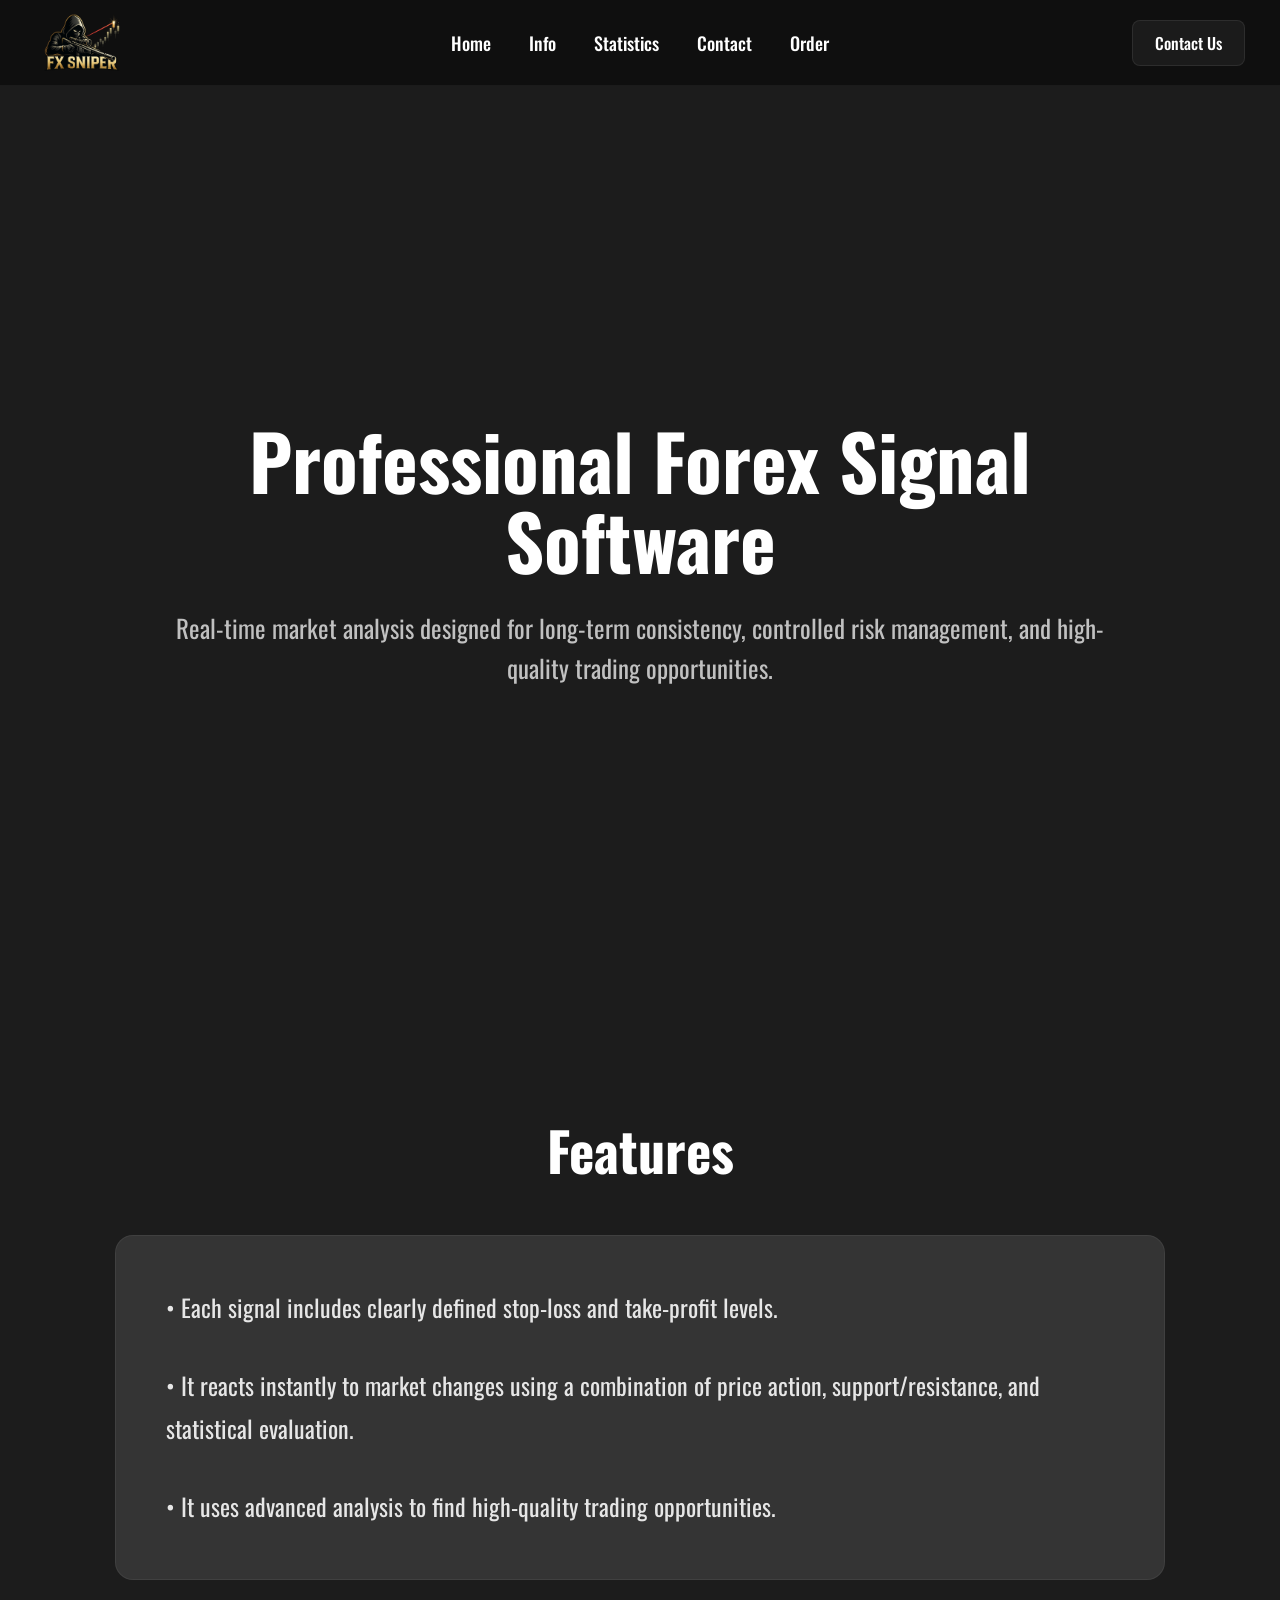
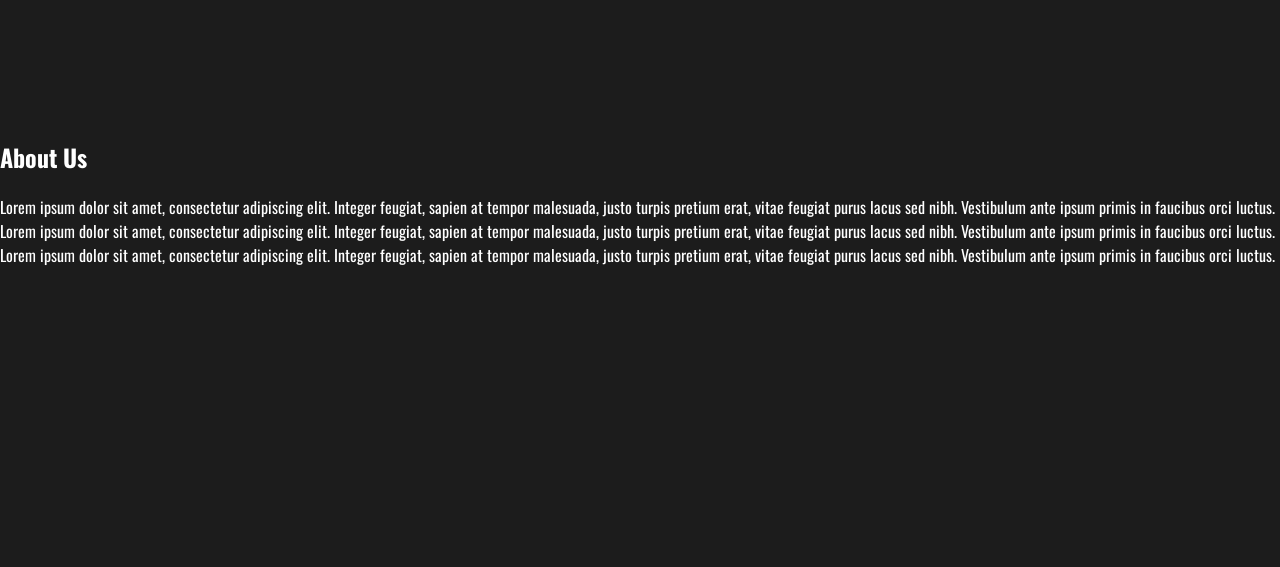
==== index.html @ 4cada07e "Update index.html" ====
<!DOCTYPE html>
<html lang="en">
<head>
    <meta charset="UTF-8">
    <meta name="viewport" content="width=device-width, initial-scale=1.0">

    <title>FXsniper</title>

    <!-- FONT -->
    <link href="https://fonts.googleapis.com/css2?family=Oswald:wght@400;500;700&display=swap" rel="stylesheet">

    <!-- CSS -->
    <link rel="stylesheet" href="style.css">
</head>

<body>

    <!-- ========================= -->
    <!-- TOP BAR -->
    <!-- ========================= -->

    <header class="topbar">

        <!-- LOGO -->
        <div class="logo-container">
            <img src="logo.png" class="logo-image">
        </div>

        <!-- NAV -->
        <div class="navbar">

            <nav class="nav-links">
                <span>Home</span>
                <span>Info</span>
                <span>Statistics</span>
                <span>Contact</span>
                <span>Order</span>
            </nav>

        </div>

        <!-- CONTACT -->
        <a href="https://t.me/+KAlz7OTd-_kyNzk0" target="_blank" class="contact-btn">
            Contact Us
        </a>

    </header>

    <!-- ========================= -->
    <!-- PAGE CONTENT -->
    <!-- ========================= -->

    <main class="page-content">

        <!-- HERO -->
        <section class="hero">

            <div class="hero-content">

                <h1>
                    Professional Forex Signal Software
                </h1>

                <p>
                    Real-time market analysis designed for long-term consistency,
                    controlled risk management, and high-quality trading opportunities.
                </p>

            </div>

        </section>

        <!-- FEATURES -->
        <section class="features-section">

            <h2 class="section-title">
                Features
            </h2>

            <div class="features-box">

                <div class="feature-item">
                    • Each signal includes clearly defined stop-loss and take-profit levels.
                </div>

                <div class="feature-item">
                    • It reacts instantly to market changes using a combination of
                    price action, support/resistance, and statistical evaluation.
                </div>

                <div class="feature-item">
                    • It uses advanced analysis to find high-quality trading opportunities.
                </div>

            </div>

        </section>

        <!-- ABOUT US -->
<section class="about-section">

    <h2 class="about-title">
        About Us
    </h2>

    <div class="about-grid">

        <!-- COLUMN 1 -->
        <div class="about-card">

            Lorem ipsum dolor sit amet, consectetur adipiscing elit.
            Integer feugiat, sapien at tempor malesuada, justo
            turpis pretium erat, vitae feugiat purus lacus sed nibh.
            Vestibulum ante ipsum primis in faucibus orci luctus.

        </div>

        <!-- COLUMN 2 -->
        <div class="about-card">

            Lorem ipsum dolor sit amet, consectetur adipiscing elit.
            Integer feugiat, sapien at tempor malesuada, justo
            turpis pretium erat, vitae feugiat purus lacus sed nibh.
            Vestibulum ante ipsum primis in faucibus orci luctus.

        </div>

        <!-- COLUMN 3 -->
        <div class="about-card">

            Lorem ipsum dolor sit amet, consectetur adipiscing elit.
            Integer feugiat, sapien at tempor malesuada, justo
            turpis pretium erat, vitae feugiat purus lacus sed nibh.
            Vestibulum ante ipsum primis in faucibus orci luctus.

        </div>

    </div>

</section>

        <!-- SPACER -->
        <div class="bottom-space"></div>

    </main>

</body>
</html>
---- style.css ----
body {
    margin: 0;
    background: rgb(28,28,28);
    color: white;
    font-family: "Oswald", sans-serif;

    overflow-x: hidden;
}

/* ========================= */
/* TOP BAR */
/* ========================= */

.topbar {
    position: fixed;
    top: 0;
    left: 0;

    width: 100%;
    height: 85px;

    background: rgb(15,15,15);

    display: flex;
    align-items: center;
    justify-content: center;

    z-index: 1000;

    border-bottom: 1px solid rgba(255,255,255,0.05);
}

/* ========================= */
/* LOGO */
/* ========================= */

.logo-container {
    position: absolute;
    left: 35px;

    top: 50%;
    transform: translateY(-40%);

    display: flex;
    align-items: center;
}

.logo-image {
    height: 95px;
    width: auto;

    object-fit: contain;
}

/* ========================= */
/* NAVIGATION */
/* ========================= */

.navbar {
    display: flex;
    align-items: center;
}

.nav-links {
    display: flex;
    gap: 38px;
}

.nav-links span {
    font-size: 18px;
    font-weight: 500;

    cursor: pointer;

    transition: 0.25s;
}

.nav-links span:hover {
    transform: scale(1.08);
    opacity: 0.75;
}

/* ========================= */
/* CONTACT */
/* ========================= */

.contact-btn {
    position: absolute;
    right: 35px;

    padding: 10px 22px;

    border-radius: 8px;

    background: rgba(255,255,255,0.05);

    border: 1px solid rgba(255,255,255,0.08);

    color: white;
    text-decoration: none;

    font-size: 16px;
    font-weight: 500;

    transition: 0.25s;
}

.contact-btn:hover {
    transform: scale(1.06);
    background: rgba(255,255,255,0.09);
}

/* ========================= */
/* PAGE */
/* ========================= */

.page-content {
    padding-top: 85px;
}

/* ========================= */
/* HERO */
/* ========================= */

.hero {
    min-height: 100vh;

    display: flex;
    align-items: center;
    justify-content: center;

    text-align: center;

    padding: 0 20px;
}

.hero-content {
    max-width: 950px;
}

.hero h1 {
    font-size: 76px;
    line-height: 1.05;

    margin-bottom: 28px;
}

.hero p {
    font-size: 25px;
    line-height: 1.6;

    opacity: 0.72;
}

/* ========================= */
/* FEATURES */
/* ========================= */

.features-section {
    padding: 80px 20px 140px 20px;

    display: flex;
    flex-direction: column;
    align-items: center;
}

.section-title {
    font-size: 54px;

    margin-bottom: 45px;
}

.features-box {
    width: 100%;
    max-width: 1050px;

    background: rgb(52,52,52);

    border: 1px solid rgba(255,255,255,0.06);

    border-radius: 18px;

    padding: 50px;

    box-sizing: border-box;
}

.feature-item {
    font-size: 24px;
    line-height: 1.8;

    opacity: 0.88;

    margin-bottom: 35px;
}

.feature-item:last-child {
    margin-bottom: 0;
}

/* ========================= */
/* SPACER */
/* ========================= */

.bottom-space {
    height: 300px;
}

/* ========================= */
/* MOBILE */
/* ========================= */

@media (max-width: 768px) {

    .topbar {
        height: 72px;
    }

    .logo-image {
        height: 34px;
    }

    .logo-container {
        left: 15px;
    }

    .contact-btn {
        right: 12px;

        font-size: 12px;
        padding: 8px 12px;
    }

    .nav-links {
        gap: 14px;
    }

    .nav-links span {
        font-size: 13px;
    }

    .hero h1 {
        font-size: 44px;
    }

    .hero p {
        font-size: 18px;
    }

    .section-title {
        font-size: 38px;
    }

    .features-box {
        padding: 28px;
    }

    .feature-item {
        font-size: 18px;
        line-height: 1.7;
    }
}
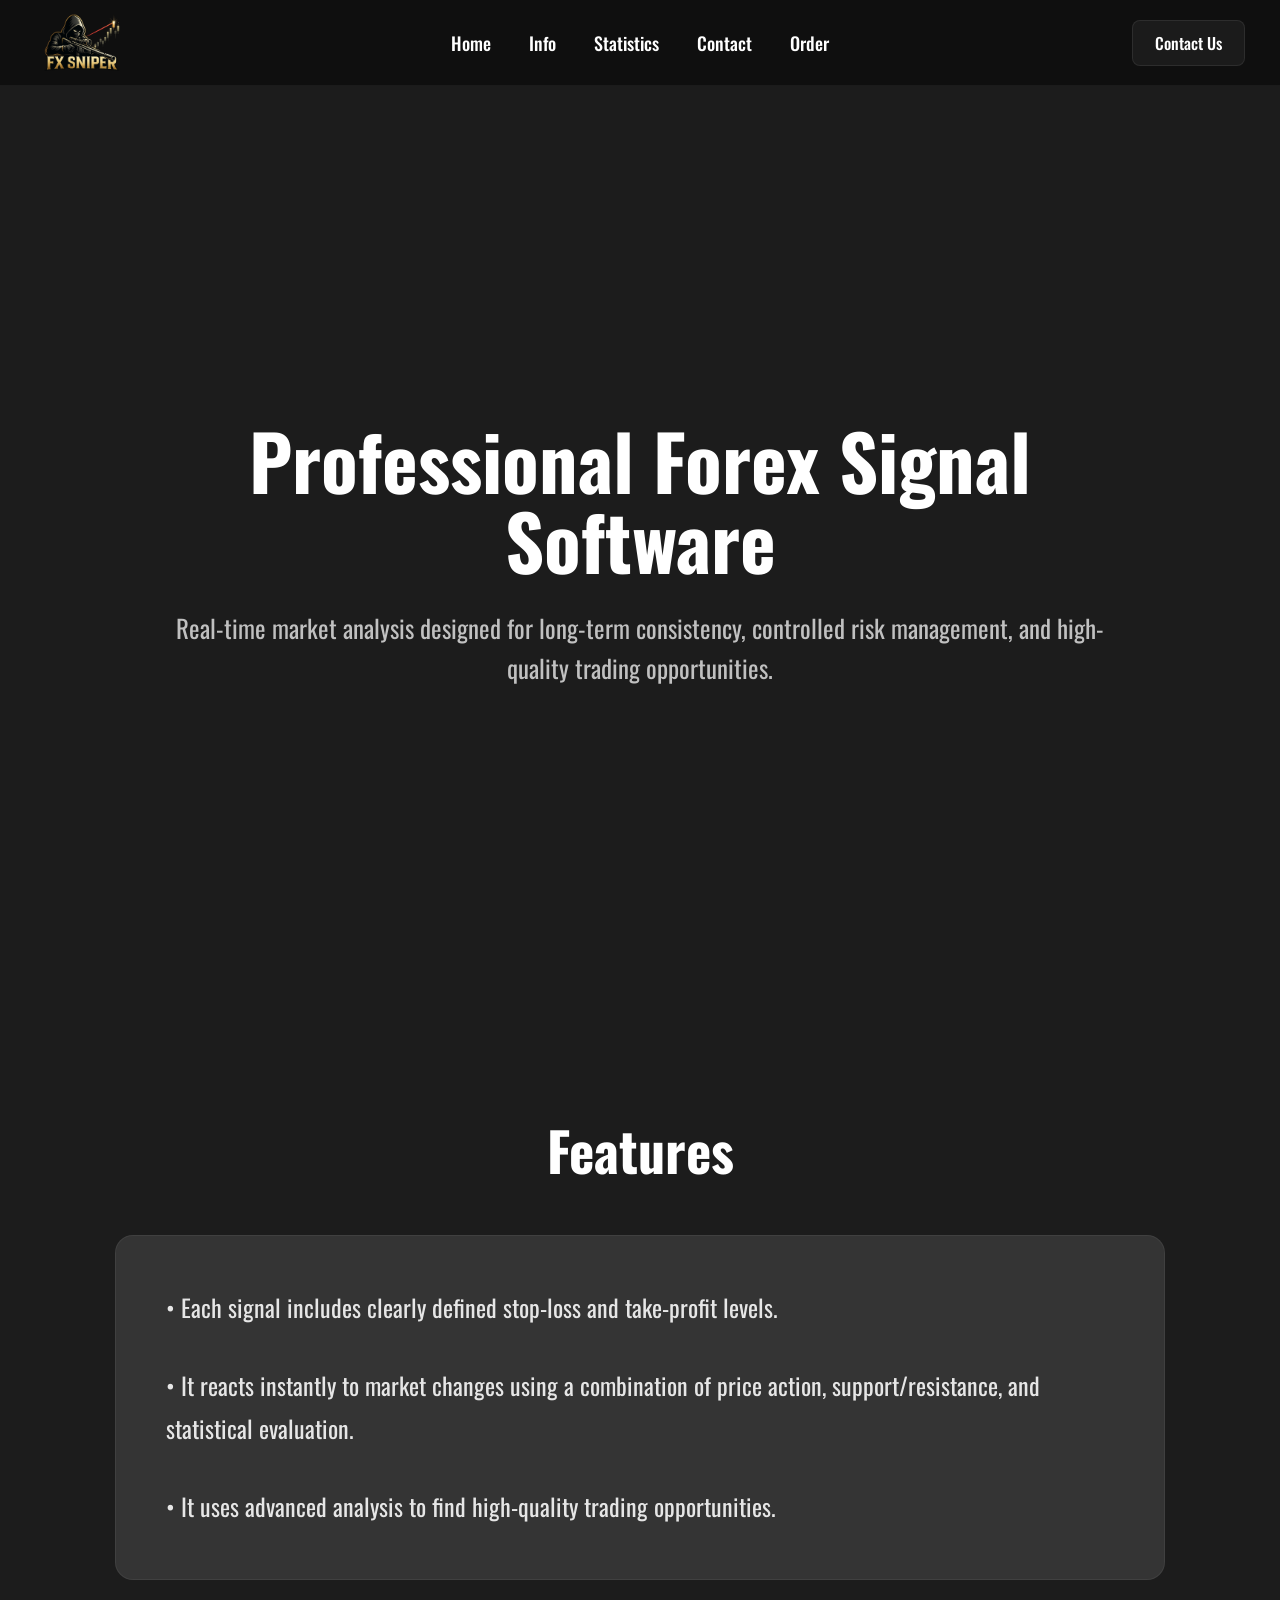
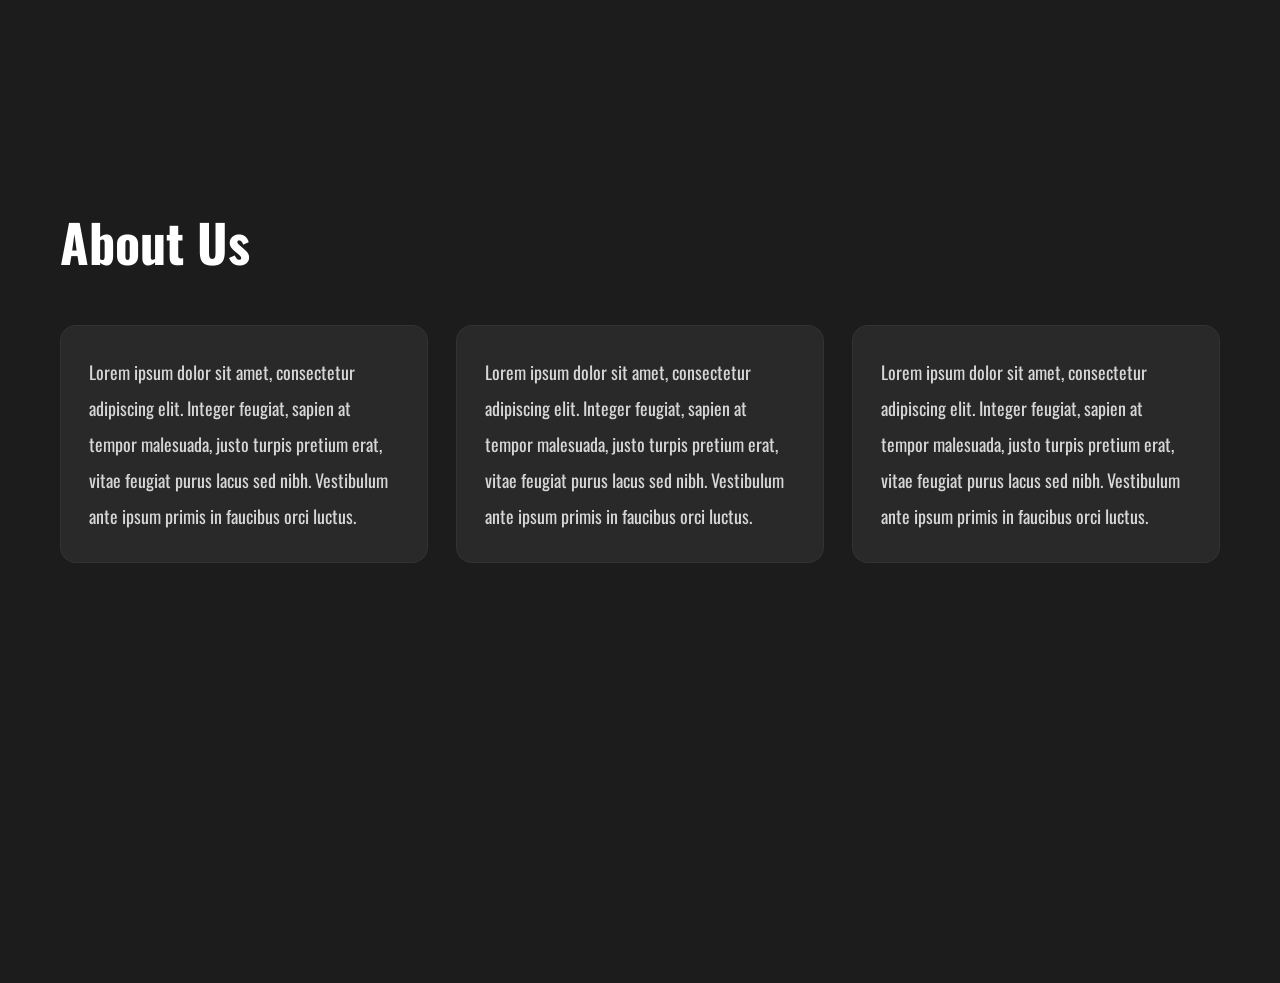
==== commit 9062875c: "Update index.html" ====
--- a/index.html
+++ b/index.html
@@ -85,7 +85,7 @@
 
                 <div class="feature-item">
                     • It reacts instantly to market changes using a combination of
-                    price action, support/resistance, and statistical evaluation.
+                      price action, support/resistance, and statistical evaluation.
                 </div>
 
                 <div class="feature-item">
--- a/style.css
+++ b/style.css
@@ -199,6 +199,44 @@
 }
 
 /* ========================= */
+/* ABOUT US */
+/* ========================= */
+
+.about-section {
+    padding: 40px 60px 120px 60px;
+}
+
+.about-title {
+    font-size: 52px;
+
+    margin-bottom: 45px;
+
+    text-align: left;
+}
+
+.about-grid {
+    display: flex;
+    gap: 28px;
+}
+
+.about-card {
+    flex: 1;
+
+    background: rgb(44,44,44);
+
+    border: 1px solid rgba(255,255,255,0.05);
+
+    border-radius: 16px;
+
+    padding: 28px;
+
+    font-size: 18px;
+    line-height: 2;
+
+    opacity: 0.82;
+}
+
+/* ========================= */
 /* SPACER */
 /* ========================= */
 
@@ -259,4 +297,23 @@
         font-size: 18px;
         line-height: 1.7;
     }
-}
+
+    /* ABOUT */
+
+    .about-section {
+    padding: 20px 20px 100px 20px;
+    }
+
+    .about-title {
+    font-size: 38px;
+    }
+
+    .about-grid {
+    flex-direction: column;
+    }
+
+    .about-card {
+    font-size: 13px;
+    line-height: 1.9;
+    }
+}
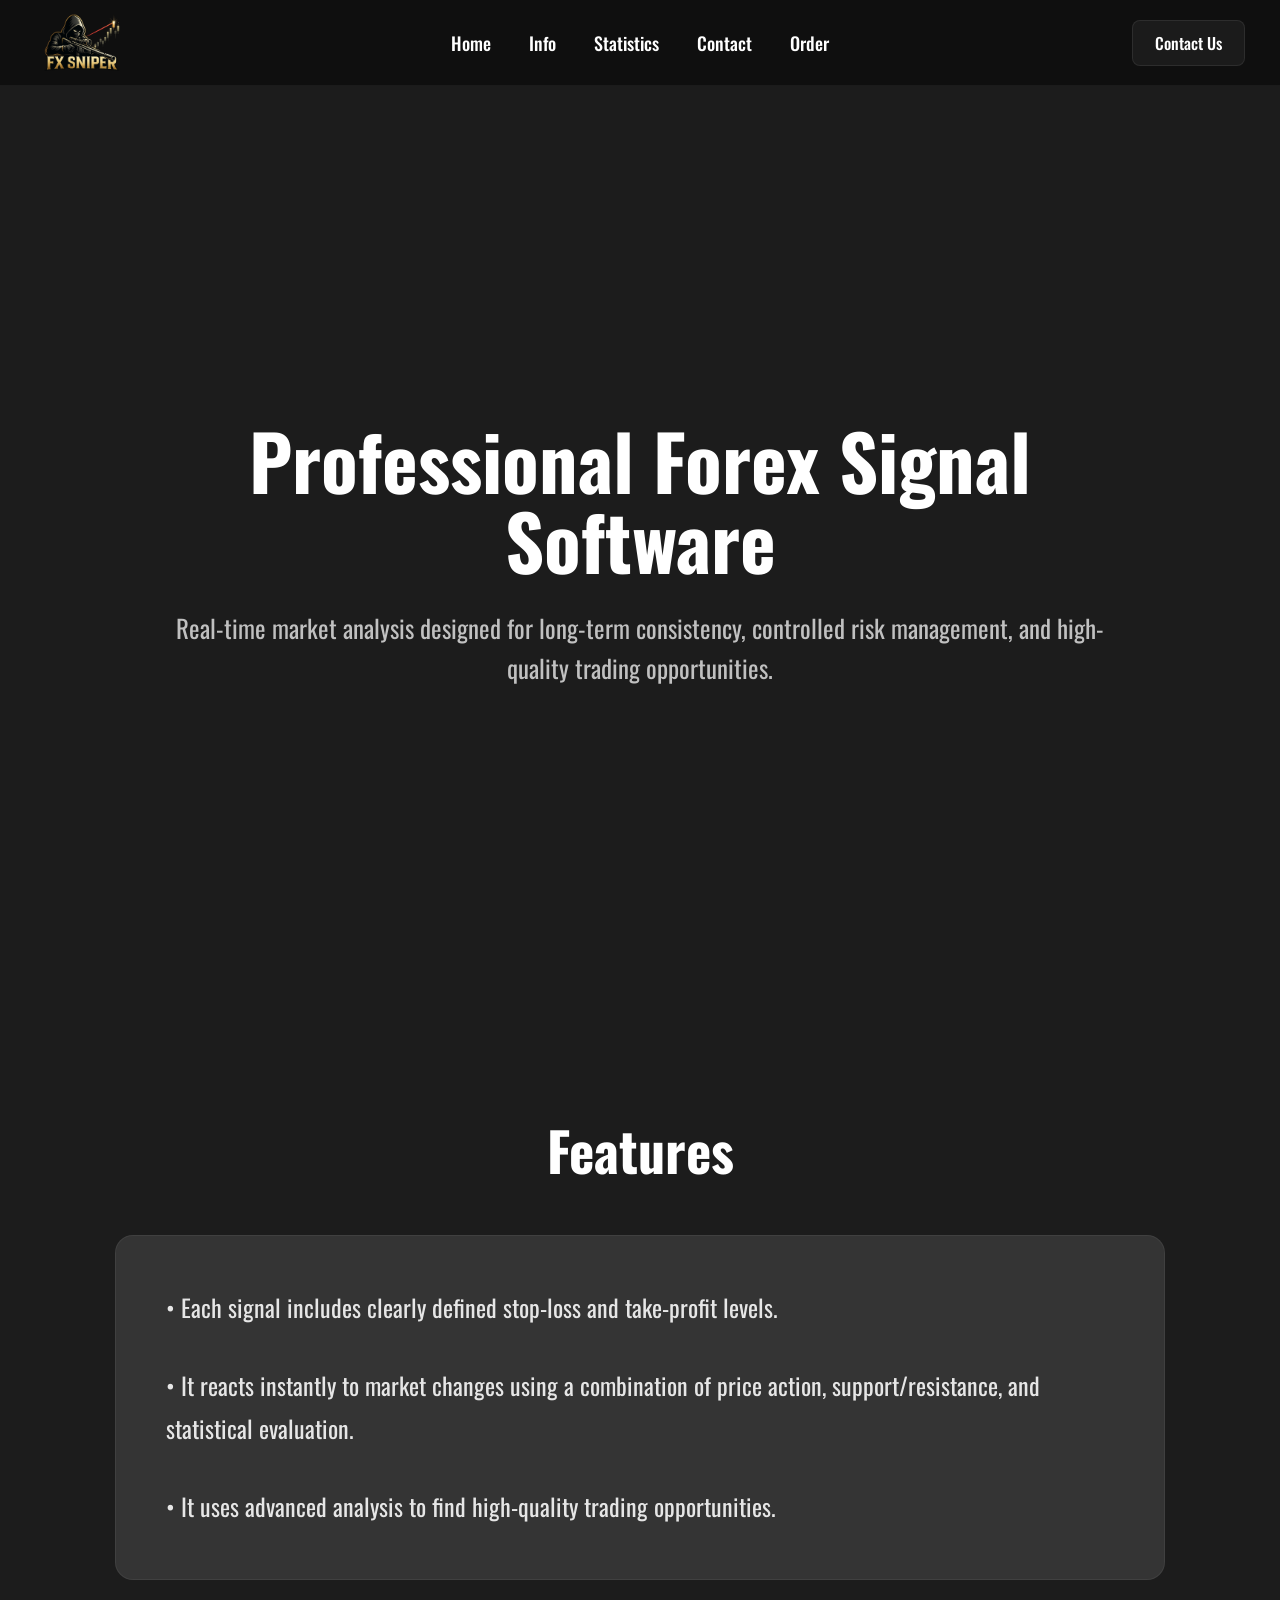
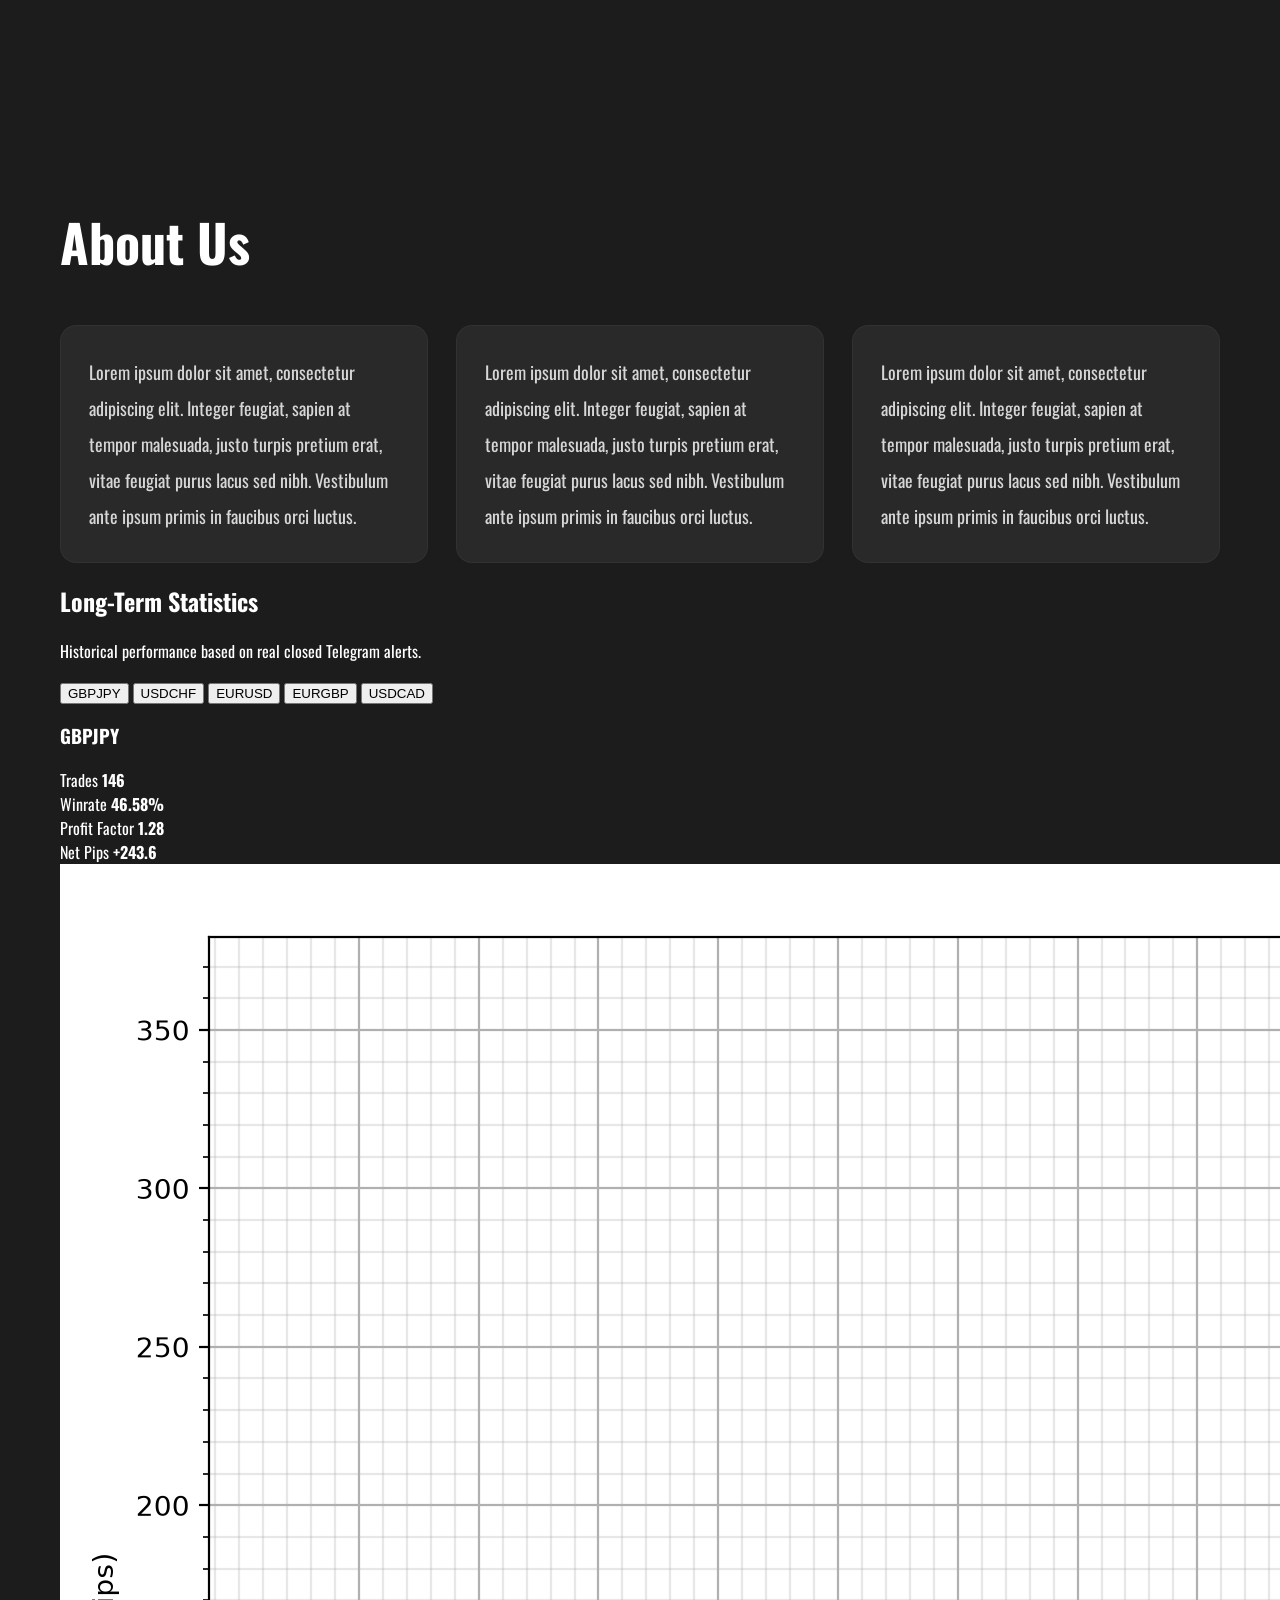
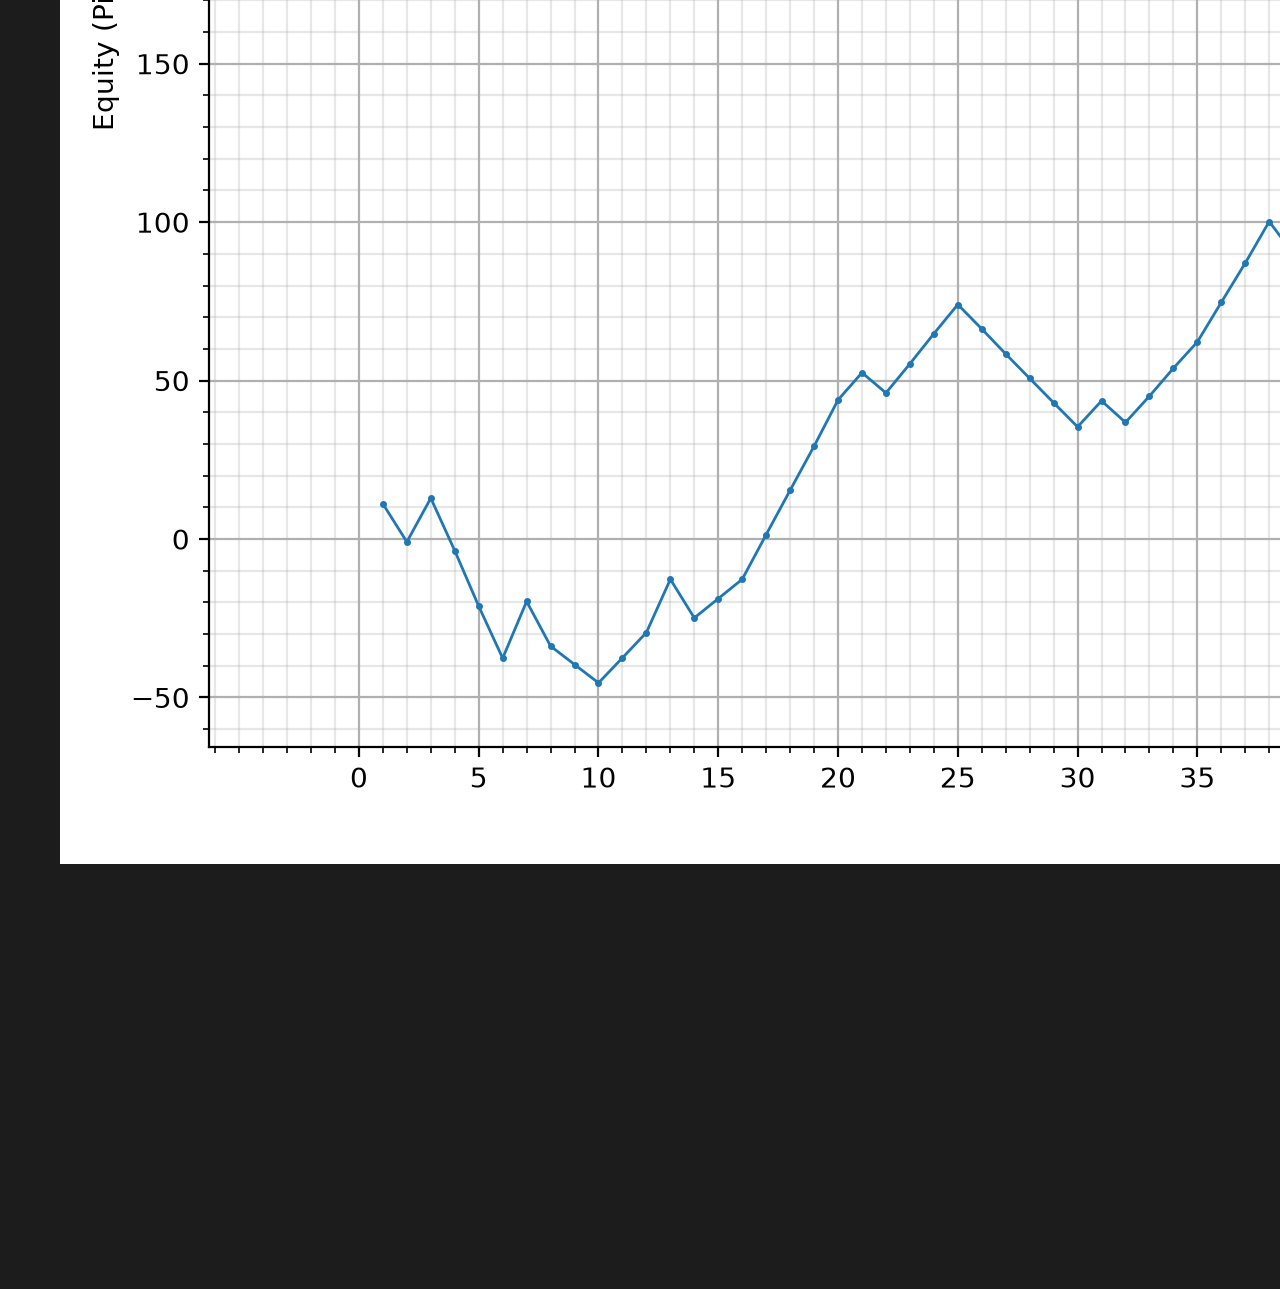
==== commit 43bf4e92: "Update index.html" ====
--- a/index.html
+++ b/index.html
@@ -12,7 +12,8 @@
     <!-- CSS -->
     <link rel="stylesheet" href="style.css">
 </head>
-
+    
+    <script src="script.js"></script>
 <body>
 
     <!-- ========================= -->
@@ -136,6 +137,54 @@
         </div>
 
     </div>
+    
+<section class="stats-section">
+
+    <h2 class="stats-title">Long-Term Statistics</h2>
+
+    <p class="stats-subtitle">
+        Historical performance based on real closed Telegram alerts.
+    </p>
+
+    <div class="stats-tabs">
+        <button class="pair-tab active" data-pair="GBPJPY">GBPJPY</button>
+        <button class="pair-tab" data-pair="USDCHF">USDCHF</button>
+        <button class="pair-tab" data-pair="EURUSD">EURUSD</button>
+        <button class="pair-tab" data-pair="EURGBP">EURGBP</button>
+        <button class="pair-tab" data-pair="USDCAD">USDCAD</button>
+    </div>
+
+    <div class="stats-dashboard">
+
+        <div class="stats-info">
+            <h3 id="pair-name">GBPJPY</h3>
+
+            <div class="stat-row">
+                <span>Trades</span>
+                <strong id="pair-trades">146</strong>
+            </div>
+
+            <div class="stat-row">
+                <span>Winrate</span>
+                <strong id="pair-winrate">46.58%</strong>
+            </div>
+
+            <div class="stat-row">
+                <span>Profit Factor</span>
+                <strong id="pair-pf">1.28</strong>
+            </div>
+
+            <div class="stat-row">
+                <span>Net Pips</span>
+                <strong id="pair-pips">+243.6</strong>
+            </div>
+        </div>
+
+        <div class="chart-box">
+            <img id="pair-chart" src="performance/GBPJPY.png" alt="GBPJPY Equity Curve">
+        </div>
+
+    </div>
 
 </section>
 
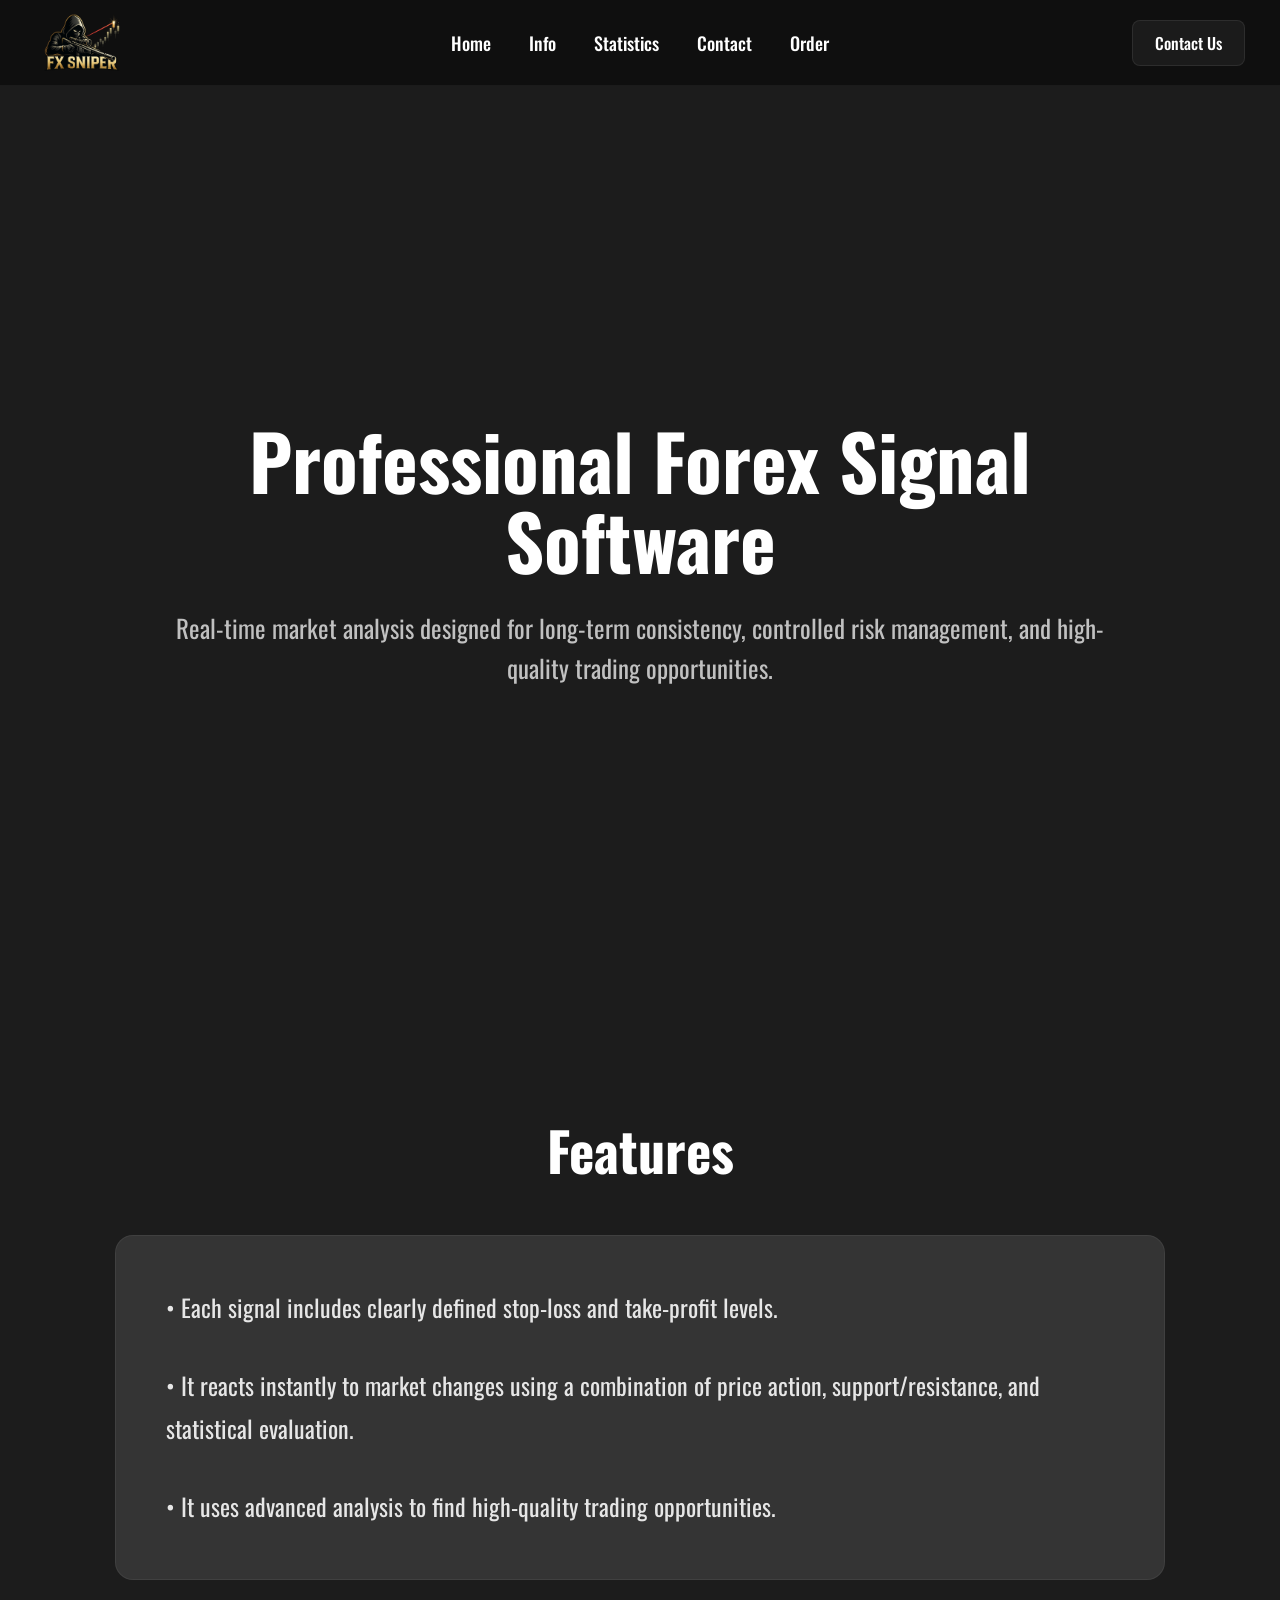
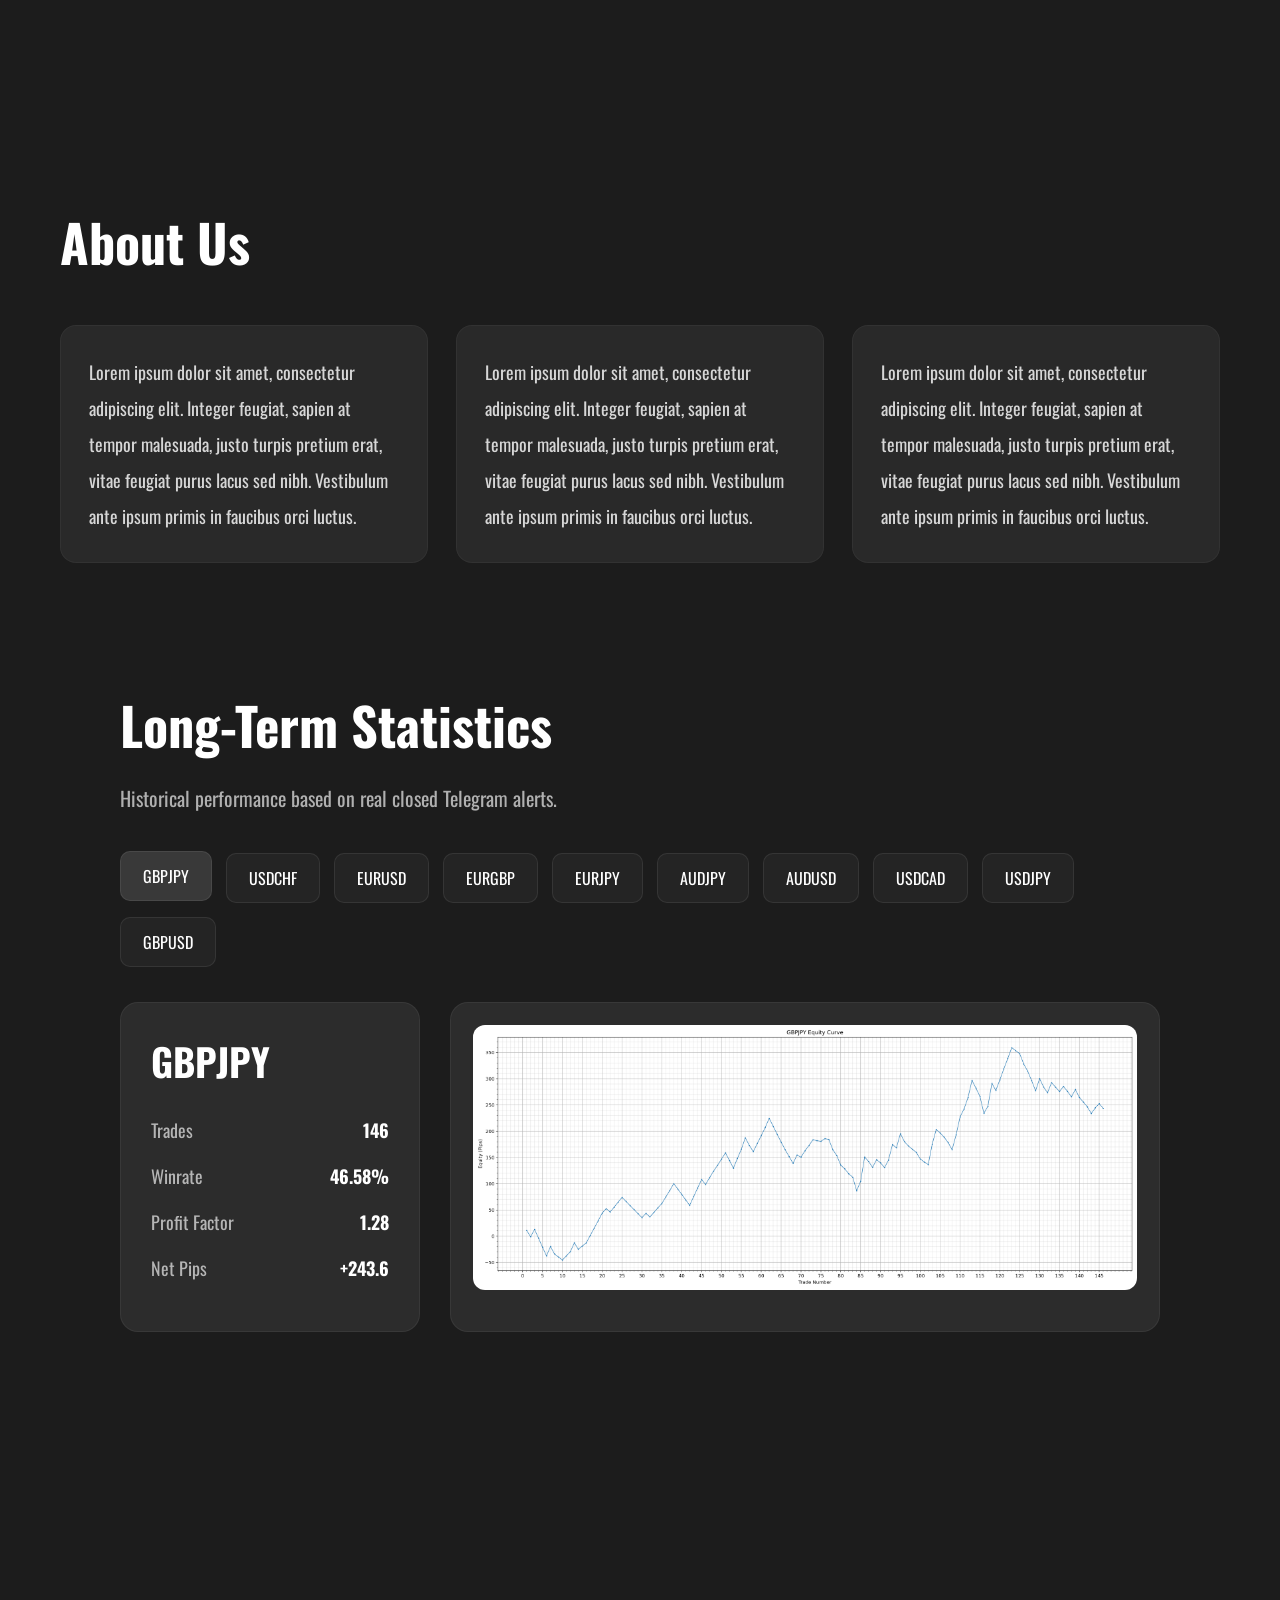
==== commit f8d82a16: "Update index.html" ====
--- a/index.html
+++ b/index.html
@@ -33,7 +33,7 @@
             <nav class="nav-links">
                 <span>Home</span>
                 <span>Info</span>
-                <span>Statistics</span>
+                <span class="scroll-link" data-target="statistics">Statistics</span>
                 <span>Contact</span>
                 <span>Order</span>
             </nav>
@@ -146,14 +146,18 @@
         Historical performance based on real closed Telegram alerts.
     </p>
 
-    <div class="stats-tabs">
-        <button class="pair-tab active" data-pair="GBPJPY">GBPJPY</button>
-        <button class="pair-tab" data-pair="USDCHF">USDCHF</button>
-        <button class="pair-tab" data-pair="EURUSD">EURUSD</button>
-        <button class="pair-tab" data-pair="EURGBP">EURGBP</button>
-        <button class="pair-tab" data-pair="USDCAD">USDCAD</button>
-    </div>
-
+<div class="stats-tabs">
+    <button class="pair-tab active" data-pair="GBPJPY">GBPJPY</button>
+    <button class="pair-tab" data-pair="USDCHF">USDCHF</button>
+    <button class="pair-tab" data-pair="EURUSD">EURUSD</button>
+    <button class="pair-tab" data-pair="EURGBP">EURGBP</button>
+    <button class="pair-tab" data-pair="EURJPY">EURJPY</button>
+    <button class="pair-tab" data-pair="AUDJPY">AUDJPY</button>
+    <button class="pair-tab" data-pair="AUDUSD">AUDUSD</button>
+    <button class="pair-tab" data-pair="USDCAD">USDCAD</button>
+    <button class="pair-tab" data-pair="USDJPY">USDJPY</button>
+    <button class="pair-tab" data-pair="GBPUSD">GBPUSD</button>
+</div>
     <div class="stats-dashboard">
 
         <div class="stats-info">
--- a/style.css
+++ b/style.css
@@ -317,3 +317,104 @@
     line-height: 1.9;
     }
 }
+
+/* ========================= */
+/* STATISTICS */
+/* ========================= */
+
+.stats-section {
+    padding: 80px 60px 140px 60px;
+}
+
+.stats-title {
+    font-size: 52px;
+    margin-bottom: 12px;
+}
+
+.stats-subtitle {
+    font-size: 20px;
+    opacity: 0.65;
+    margin-bottom: 40px;
+}
+
+.stats-tabs {
+    display: flex;
+    flex-wrap: wrap;
+    gap: 14px;
+    margin-bottom: 35px;
+}
+
+.pair-tab {
+    padding: 12px 22px;
+    border-radius: 10px;
+    border: 1px solid rgba(255,255,255,0.08);
+    background: rgba(255,255,255,0.04);
+    color: white;
+    font-family: "Oswald", sans-serif;
+    font-size: 16px;
+    cursor: pointer;
+    transition: 0.25s;
+}
+
+.pair-tab:hover,
+.pair-tab.active {
+    background: rgba(255,255,255,0.13);
+    transform: translateY(-2px);
+}
+
+.stats-dashboard {
+    display: grid;
+    grid-template-columns: 300px 1fr;
+    gap: 30px;
+    align-items: stretch;
+}
+
+.stats-info {
+    background: rgb(44,44,44);
+    border: 1px solid rgba(255,255,255,0.06);
+    border-radius: 18px;
+    padding: 30px;
+}
+
+.stats-info h3 {
+    font-size: 38px;
+    margin: 0 0 28px 0;
+}
+
+.stat-row {
+    display: flex;
+    justify-content: space-between;
+    margin-bottom: 20px;
+    font-size: 18px;
+}
+
+.stat-row span {
+    opacity: 0.65;
+}
+
+.chart-box {
+    background: rgb(44,44,44);
+    border: 1px solid rgba(255,255,255,0.06);
+    border-radius: 18px;
+    padding: 22px;
+}
+
+.chart-box img {
+    width: 100%;
+    border-radius: 12px;
+    display: block;
+}
+
+@media (max-width: 900px) {
+    .stats-section {
+        padding: 60px 20px 100px 20px;
+    }
+
+    .stats-dashboard {
+        grid-template-columns: 1fr;
+    }
+
+    .stats-title {
+        font-size: 38px;
+    }
+}
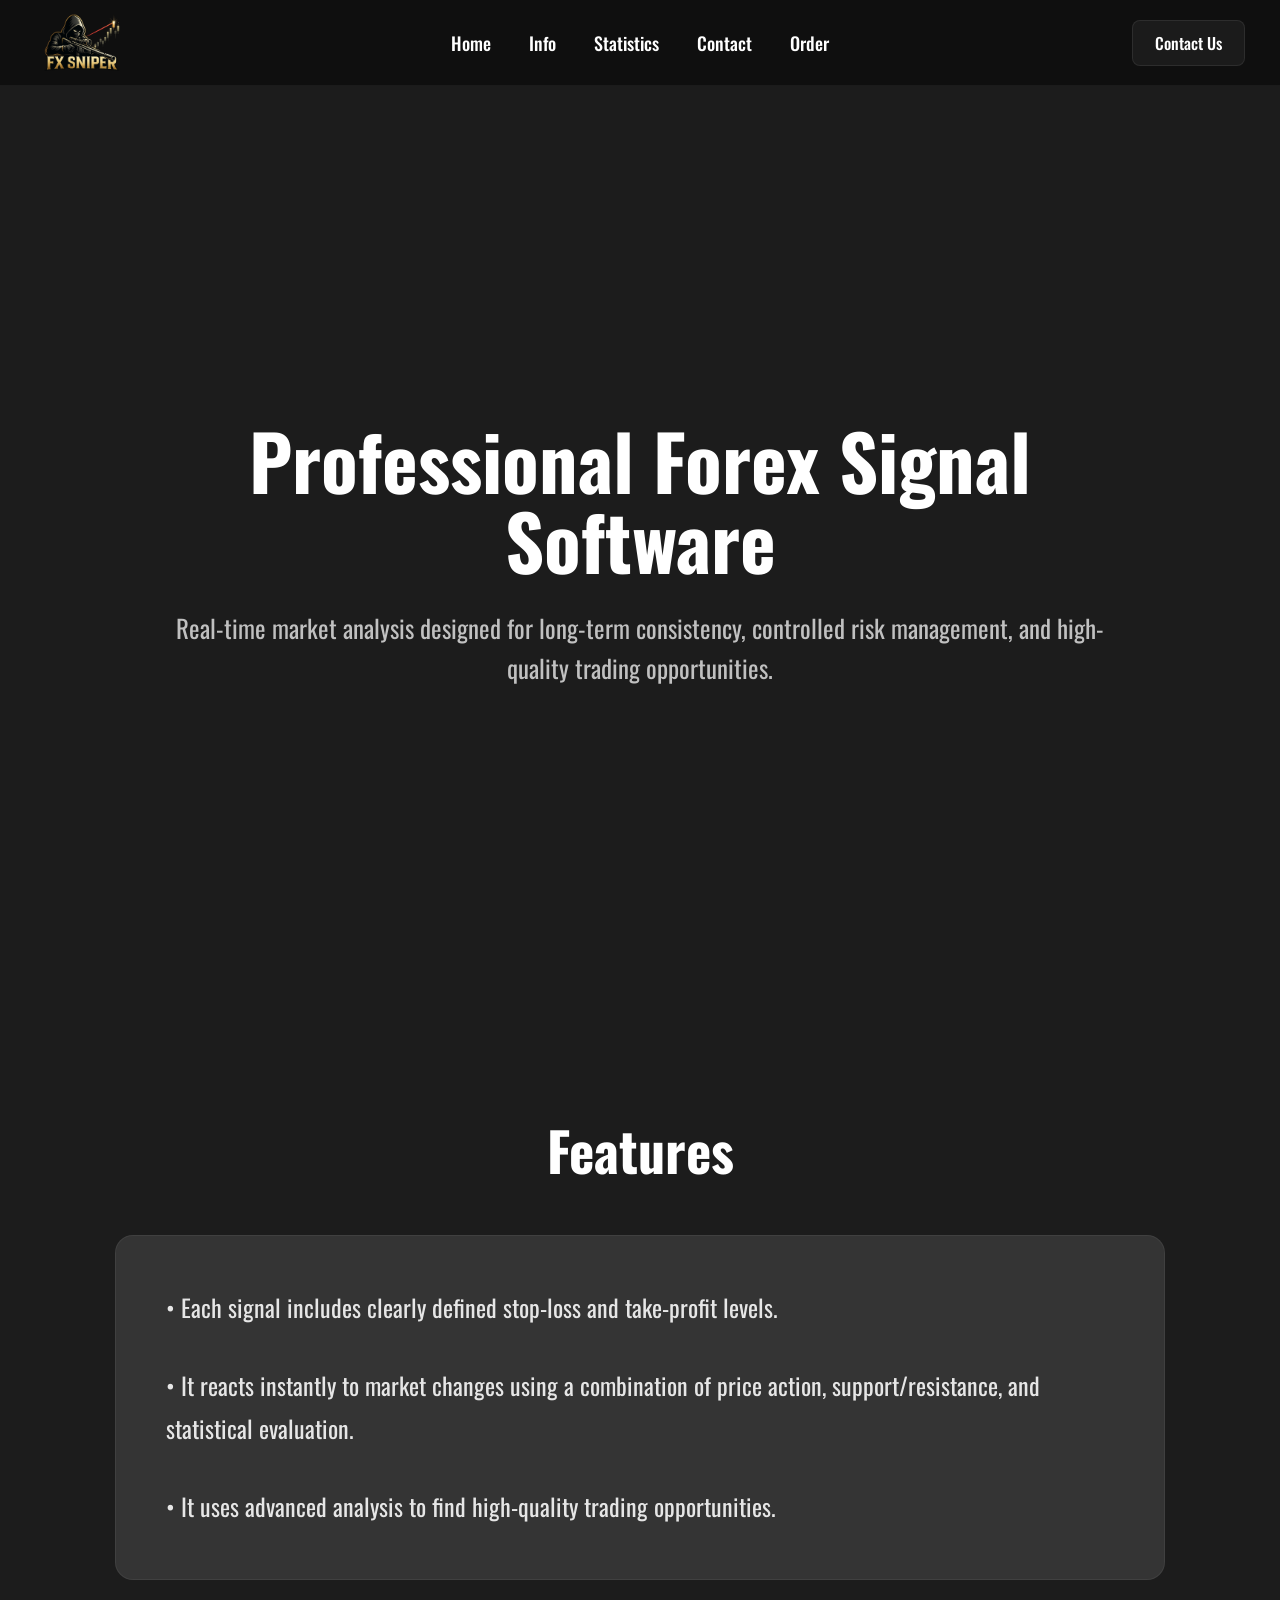
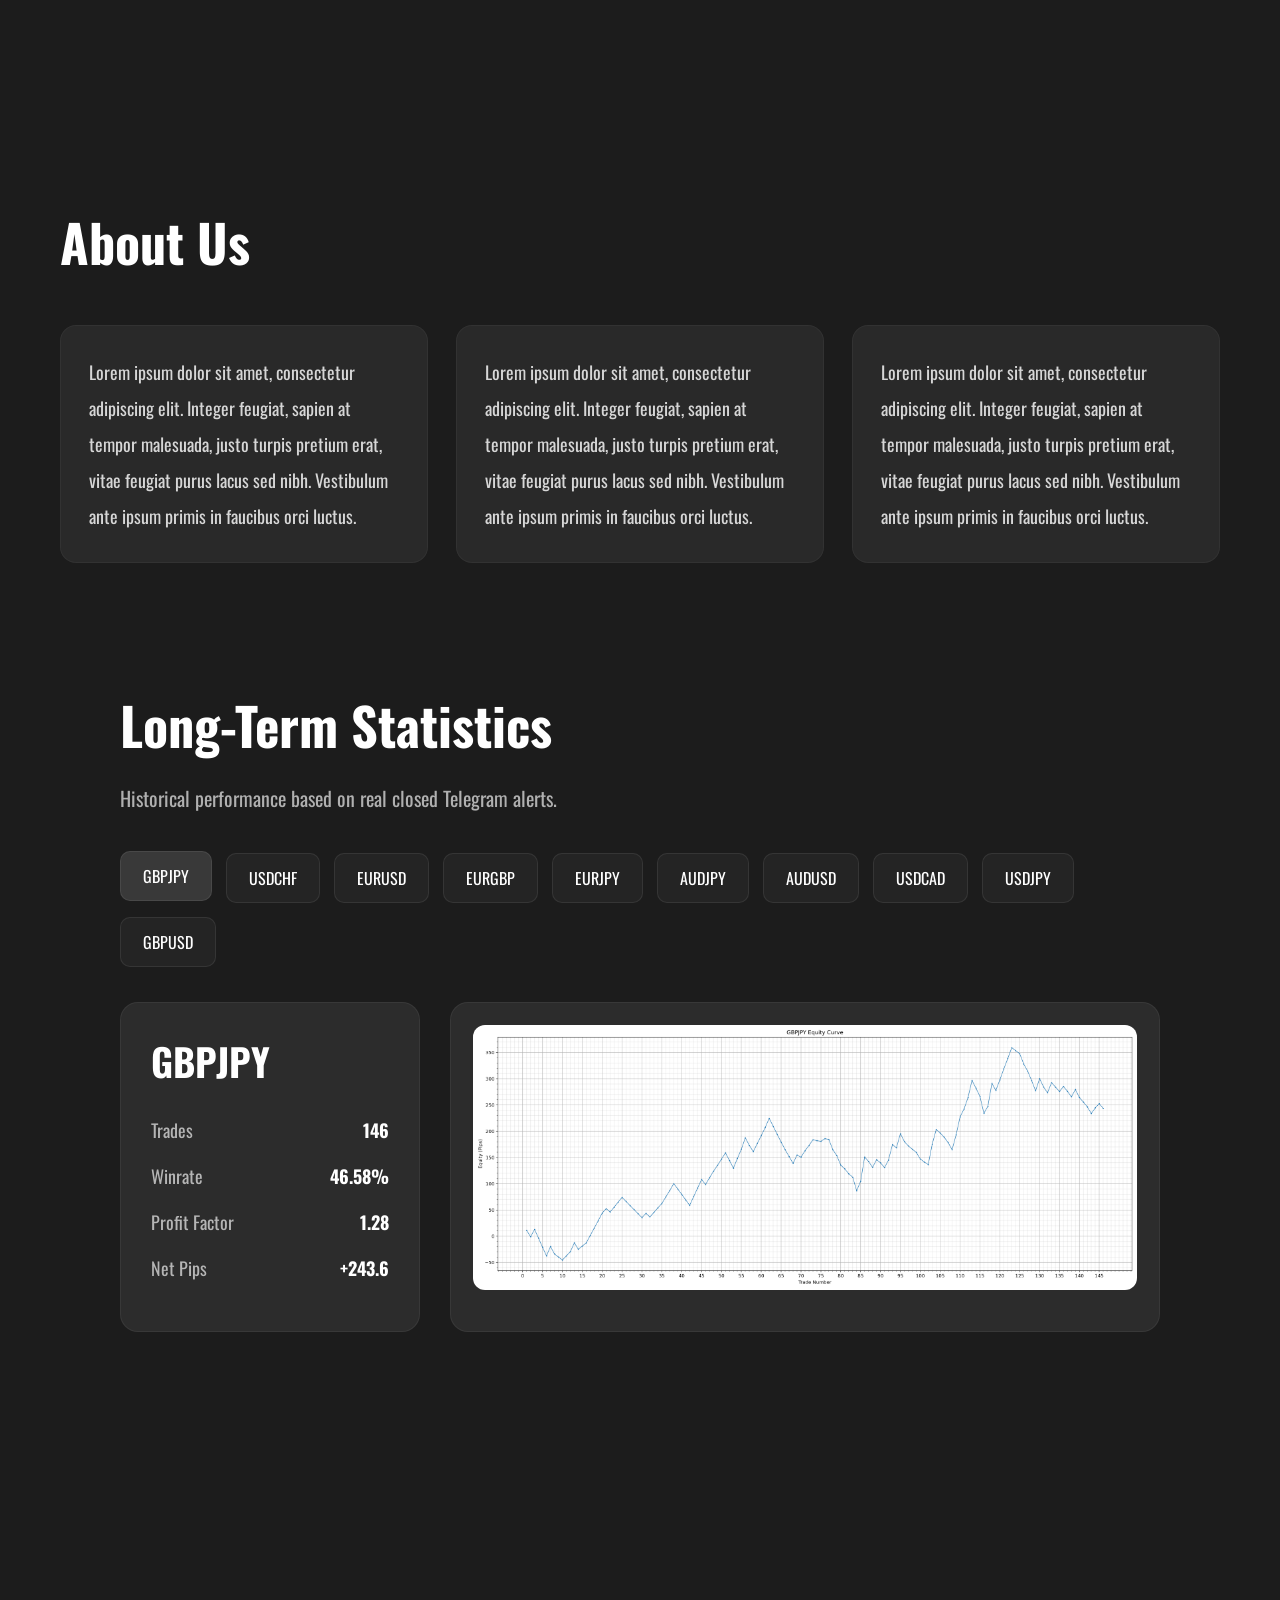
==== commit f4921ef5: "Update index.html" ====
--- a/index.html
+++ b/index.html
@@ -13,7 +13,7 @@
     <link rel="stylesheet" href="style.css">
 </head>
     
-    <script src="script.js"></script>
+<script src="script.js"></script>
 <body>
 
     <!-- ========================= -->
@@ -192,6 +192,8 @@
 
 </section>
 
+<section class="stats-section" id="statistics">
+
         <!-- SPACER -->
         <div class="bottom-space"></div>
 
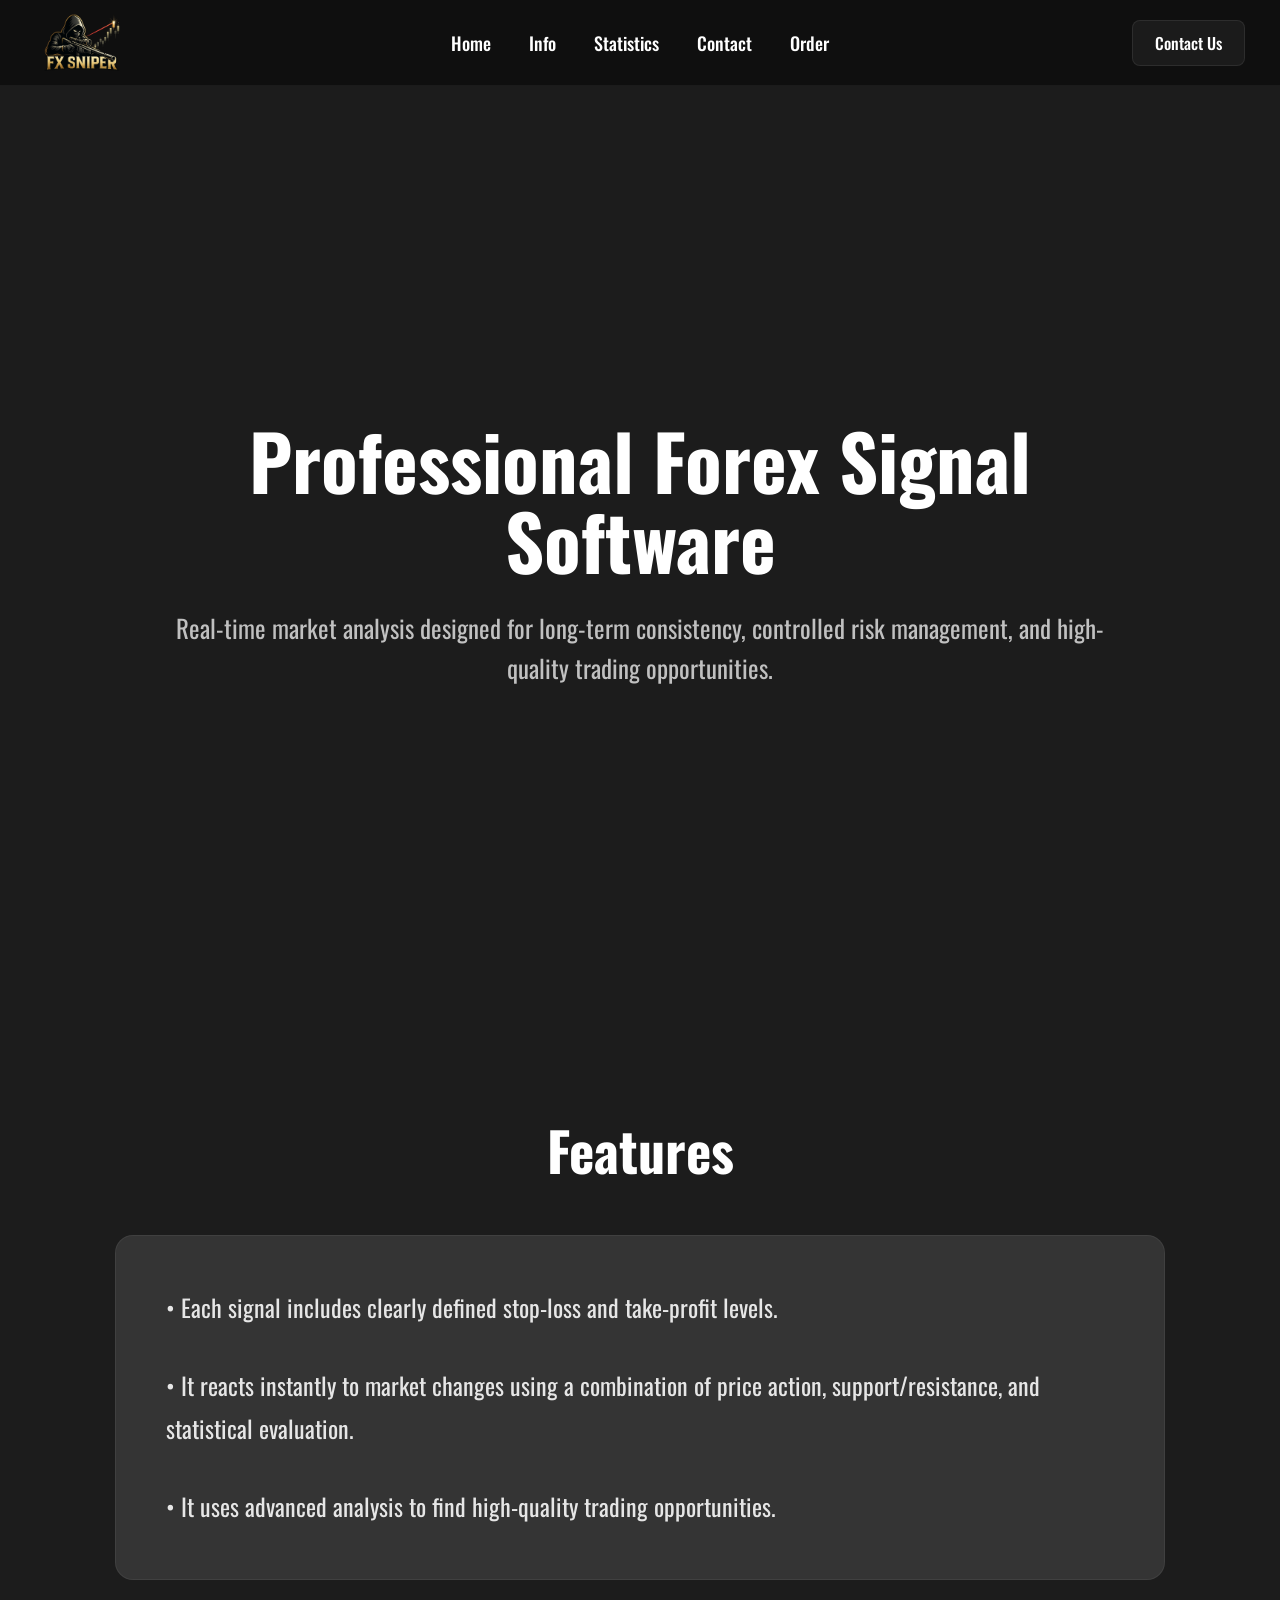
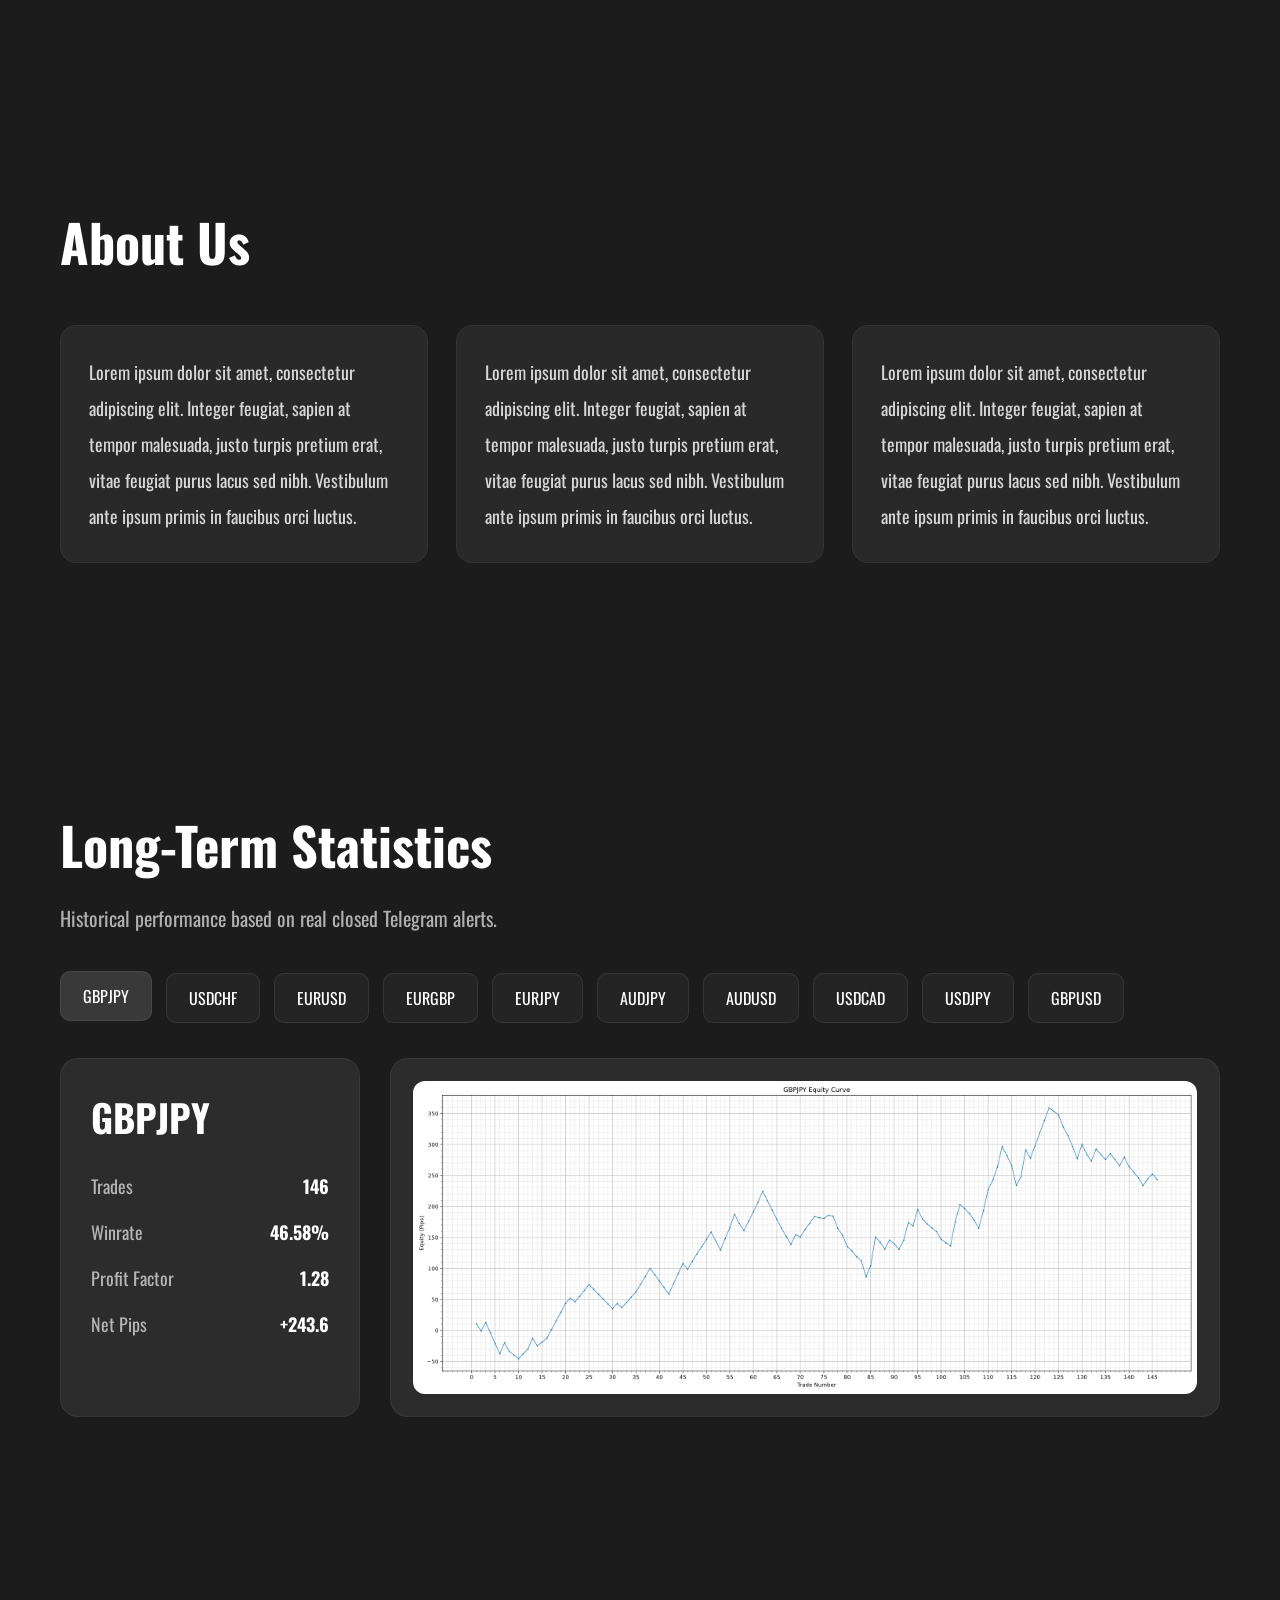
==== commit 0e0b9434: "Update index.html" ====
--- a/index.html
+++ b/index.html
@@ -3,201 +3,149 @@
 <head>
     <meta charset="UTF-8">
     <meta name="viewport" content="width=device-width, initial-scale=1.0">
-
     <title>FXsniper</title>
 
-    <!-- FONT -->
     <link href="https://fonts.googleapis.com/css2?family=Oswald:wght@400;500;700&display=swap" rel="stylesheet">
-
-    <!-- CSS -->
     <link rel="stylesheet" href="style.css">
 </head>
-    
-<script src="script.js"></script>
+
 <body>
 
-    <!-- ========================= -->
-    <!-- TOP BAR -->
-    <!-- ========================= -->
+<header class="topbar">
+    <div class="logo-container">
+        <img src="logo.png" class="logo-image" alt="FXsniper Logo">
+    </div>
 
-    <header class="topbar">
+    <div class="navbar">
+        <nav class="nav-links">
+            <span>Home</span>
+            <span>Info</span>
+            <span class="scroll-link" data-target="statistics">Statistics</span>
+            <span>Contact</span>
+            <span>Order</span>
+        </nav>
+    </div>
 
-        <!-- LOGO -->
-        <div class="logo-container">
-            <img src="logo.png" class="logo-image">
+    <a href="https://t.me/+KAlz7OTd-_kyNzk0" target="_blank" class="contact-btn">
+        Contact Us
+    </a>
+</header>
+
+<main class="page-content">
+
+    <section class="hero">
+        <div class="hero-content">
+            <h1>Professional Forex Signal Software</h1>
+
+            <p>
+                Real-time market analysis designed for long-term consistency,
+                controlled risk management, and high-quality trading opportunities.
+            </p>
+        </div>
+    </section>
+
+    <section class="features-section">
+        <h2 class="section-title">Features</h2>
+
+        <div class="features-box">
+            <div class="feature-item">
+                • Each signal includes clearly defined stop-loss and take-profit levels.
+            </div>
+
+            <div class="feature-item">
+                • It reacts instantly to market changes using a combination of
+                price action, support/resistance, and statistical evaluation.
+            </div>
+
+            <div class="feature-item">
+                • It uses advanced analysis to find high-quality trading opportunities.
+            </div>
+        </div>
+    </section>
+
+    <section class="about-section">
+        <h2 class="about-title">About Us</h2>
+
+        <div class="about-grid">
+            <div class="about-card">
+                Lorem ipsum dolor sit amet, consectetur adipiscing elit.
+                Integer feugiat, sapien at tempor malesuada, justo
+                turpis pretium erat, vitae feugiat purus lacus sed nibh.
+                Vestibulum ante ipsum primis in faucibus orci luctus.
+            </div>
+
+            <div class="about-card">
+                Lorem ipsum dolor sit amet, consectetur adipiscing elit.
+                Integer feugiat, sapien at tempor malesuada, justo
+                turpis pretium erat, vitae feugiat purus lacus sed nibh.
+                Vestibulum ante ipsum primis in faucibus orci luctus.
+            </div>
+
+            <div class="about-card">
+                Lorem ipsum dolor sit amet, consectetur adipiscing elit.
+                Integer feugiat, sapien at tempor malesuada, justo
+                turpis pretium erat, vitae feugiat purus lacus sed nibh.
+                Vestibulum ante ipsum primis in faucibus orci luctus.
+            </div>
+        </div>
+    </section>
+
+    <section class="stats-section" id="statistics">
+        <h2 class="stats-title">Long-Term Statistics</h2>
+
+        <p class="stats-subtitle">
+            Historical performance based on real closed Telegram alerts.
+        </p>
+
+        <div class="stats-tabs">
+            <button class="pair-tab active" data-pair="GBPJPY">GBPJPY</button>
+            <button class="pair-tab" data-pair="USDCHF">USDCHF</button>
+            <button class="pair-tab" data-pair="EURUSD">EURUSD</button>
+            <button class="pair-tab" data-pair="EURGBP">EURGBP</button>
+            <button class="pair-tab" data-pair="EURJPY">EURJPY</button>
+            <button class="pair-tab" data-pair="AUDJPY">AUDJPY</button>
+            <button class="pair-tab" data-pair="AUDUSD">AUDUSD</button>
+            <button class="pair-tab" data-pair="USDCAD">USDCAD</button>
+            <button class="pair-tab" data-pair="USDJPY">USDJPY</button>
+            <button class="pair-tab" data-pair="GBPUSD">GBPUSD</button>
         </div>
 
-        <!-- NAV -->
-        <div class="navbar">
+        <div class="stats-dashboard">
+            <div class="stats-info">
+                <h3 id="pair-name">GBPJPY</h3>
 
-            <nav class="nav-links">
-                <span>Home</span>
-                <span>Info</span>
-                <span class="scroll-link" data-target="statistics">Statistics</span>
-                <span>Contact</span>
-                <span>Order</span>
-            </nav>
+                <div class="stat-row">
+                    <span>Trades</span>
+                    <strong id="pair-trades">146</strong>
+                </div>
 
-        </div>
+                <div class="stat-row">
+                    <span>Winrate</span>
+                    <strong id="pair-winrate">46.58%</strong>
+                </div>
 
-        <!-- CONTACT -->
-        <a href="https://t.me/+KAlz7OTd-_kyNzk0" target="_blank" class="contact-btn">
-            Contact Us
-        </a>
+                <div class="stat-row">
+                    <span>Profit Factor</span>
+                    <strong id="pair-pf">1.28</strong>
+                </div>
 
-    </header>
-
-    <!-- ========================= -->
-    <!-- PAGE CONTENT -->
-    <!-- ========================= -->
-
-    <main class="page-content">
-
-        <!-- HERO -->
-        <section class="hero">
-
-            <div class="hero-content">
-
-                <h1>
-                    Professional Forex Signal Software
-                </h1>
-
-                <p>
-                    Real-time market analysis designed for long-term consistency,
-                    controlled risk management, and high-quality trading opportunities.
-                </p>
-
+                <div class="stat-row">
+                    <span>Net Pips</span>
+                    <strong id="pair-pips">+243.6</strong>
+                </div>
             </div>
 
-        </section>
-
-        <!-- FEATURES -->
-        <section class="features-section">
-
-            <h2 class="section-title">
-                Features
-            </h2>
-
-            <div class="features-box">
-
-                <div class="feature-item">
-                    • Each signal includes clearly defined stop-loss and take-profit levels.
-                </div>
-
-                <div class="feature-item">
-                    • It reacts instantly to market changes using a combination of
-                      price action, support/resistance, and statistical evaluation.
-                </div>
-
-                <div class="feature-item">
-                    • It uses advanced analysis to find high-quality trading opportunities.
-                </div>
-
-            </div>
-
-        </section>
-
-        <!-- ABOUT US -->
-<section class="about-section">
-
-    <h2 class="about-title">
-        About Us
-    </h2>
-
-    <div class="about-grid">
-
-        <!-- COLUMN 1 -->
-        <div class="about-card">
-
-            Lorem ipsum dolor sit amet, consectetur adipiscing elit.
-            Integer feugiat, sapien at tempor malesuada, justo
-            turpis pretium erat, vitae feugiat purus lacus sed nibh.
-            Vestibulum ante ipsum primis in faucibus orci luctus.
-
-        </div>
-
-        <!-- COLUMN 2 -->
-        <div class="about-card">
-
-            Lorem ipsum dolor sit amet, consectetur adipiscing elit.
-            Integer feugiat, sapien at tempor malesuada, justo
-            turpis pretium erat, vitae feugiat purus lacus sed nibh.
-            Vestibulum ante ipsum primis in faucibus orci luctus.
-
-        </div>
-
-        <!-- COLUMN 3 -->
-        <div class="about-card">
-
-            Lorem ipsum dolor sit amet, consectetur adipiscing elit.
-            Integer feugiat, sapien at tempor malesuada, justo
-            turpis pretium erat, vitae feugiat purus lacus sed nibh.
-            Vestibulum ante ipsum primis in faucibus orci luctus.
-
-        </div>
-
-    </div>
-    
-<section class="stats-section">
-
-    <h2 class="stats-title">Long-Term Statistics</h2>
-
-    <p class="stats-subtitle">
-        Historical performance based on real closed Telegram alerts.
-    </p>
-
-<div class="stats-tabs">
-    <button class="pair-tab active" data-pair="GBPJPY">GBPJPY</button>
-    <button class="pair-tab" data-pair="USDCHF">USDCHF</button>
-    <button class="pair-tab" data-pair="EURUSD">EURUSD</button>
-    <button class="pair-tab" data-pair="EURGBP">EURGBP</button>
-    <button class="pair-tab" data-pair="EURJPY">EURJPY</button>
-    <button class="pair-tab" data-pair="AUDJPY">AUDJPY</button>
-    <button class="pair-tab" data-pair="AUDUSD">AUDUSD</button>
-    <button class="pair-tab" data-pair="USDCAD">USDCAD</button>
-    <button class="pair-tab" data-pair="USDJPY">USDJPY</button>
-    <button class="pair-tab" data-pair="GBPUSD">GBPUSD</button>
-</div>
-    <div class="stats-dashboard">
-
-        <div class="stats-info">
-            <h3 id="pair-name">GBPJPY</h3>
-
-            <div class="stat-row">
-                <span>Trades</span>
-                <strong id="pair-trades">146</strong>
-            </div>
-
-            <div class="stat-row">
-                <span>Winrate</span>
-                <strong id="pair-winrate">46.58%</strong>
-            </div>
-
-            <div class="stat-row">
-                <span>Profit Factor</span>
-                <strong id="pair-pf">1.28</strong>
-            </div>
-
-            <div class="stat-row">
-                <span>Net Pips</span>
-                <strong id="pair-pips">+243.6</strong>
+            <div class="chart-box">
+                <img id="pair-chart" src="performance/GBPJPY.png" alt="GBPJPY Equity Curve">
             </div>
         </div>
+    </section>
 
-        <div class="chart-box">
-            <img id="pair-chart" src="performance/GBPJPY.png" alt="GBPJPY Equity Curve">
-        </div>
+    <div class="bottom-space"></div>
 
-    </div>
+</main>
 
-</section>
-
-<section class="stats-section" id="statistics">
-
-        <!-- SPACER -->
-        <div class="bottom-space"></div>
-
-    </main>
+<script src="script.js"></script>
 
 </body>
 </html>
